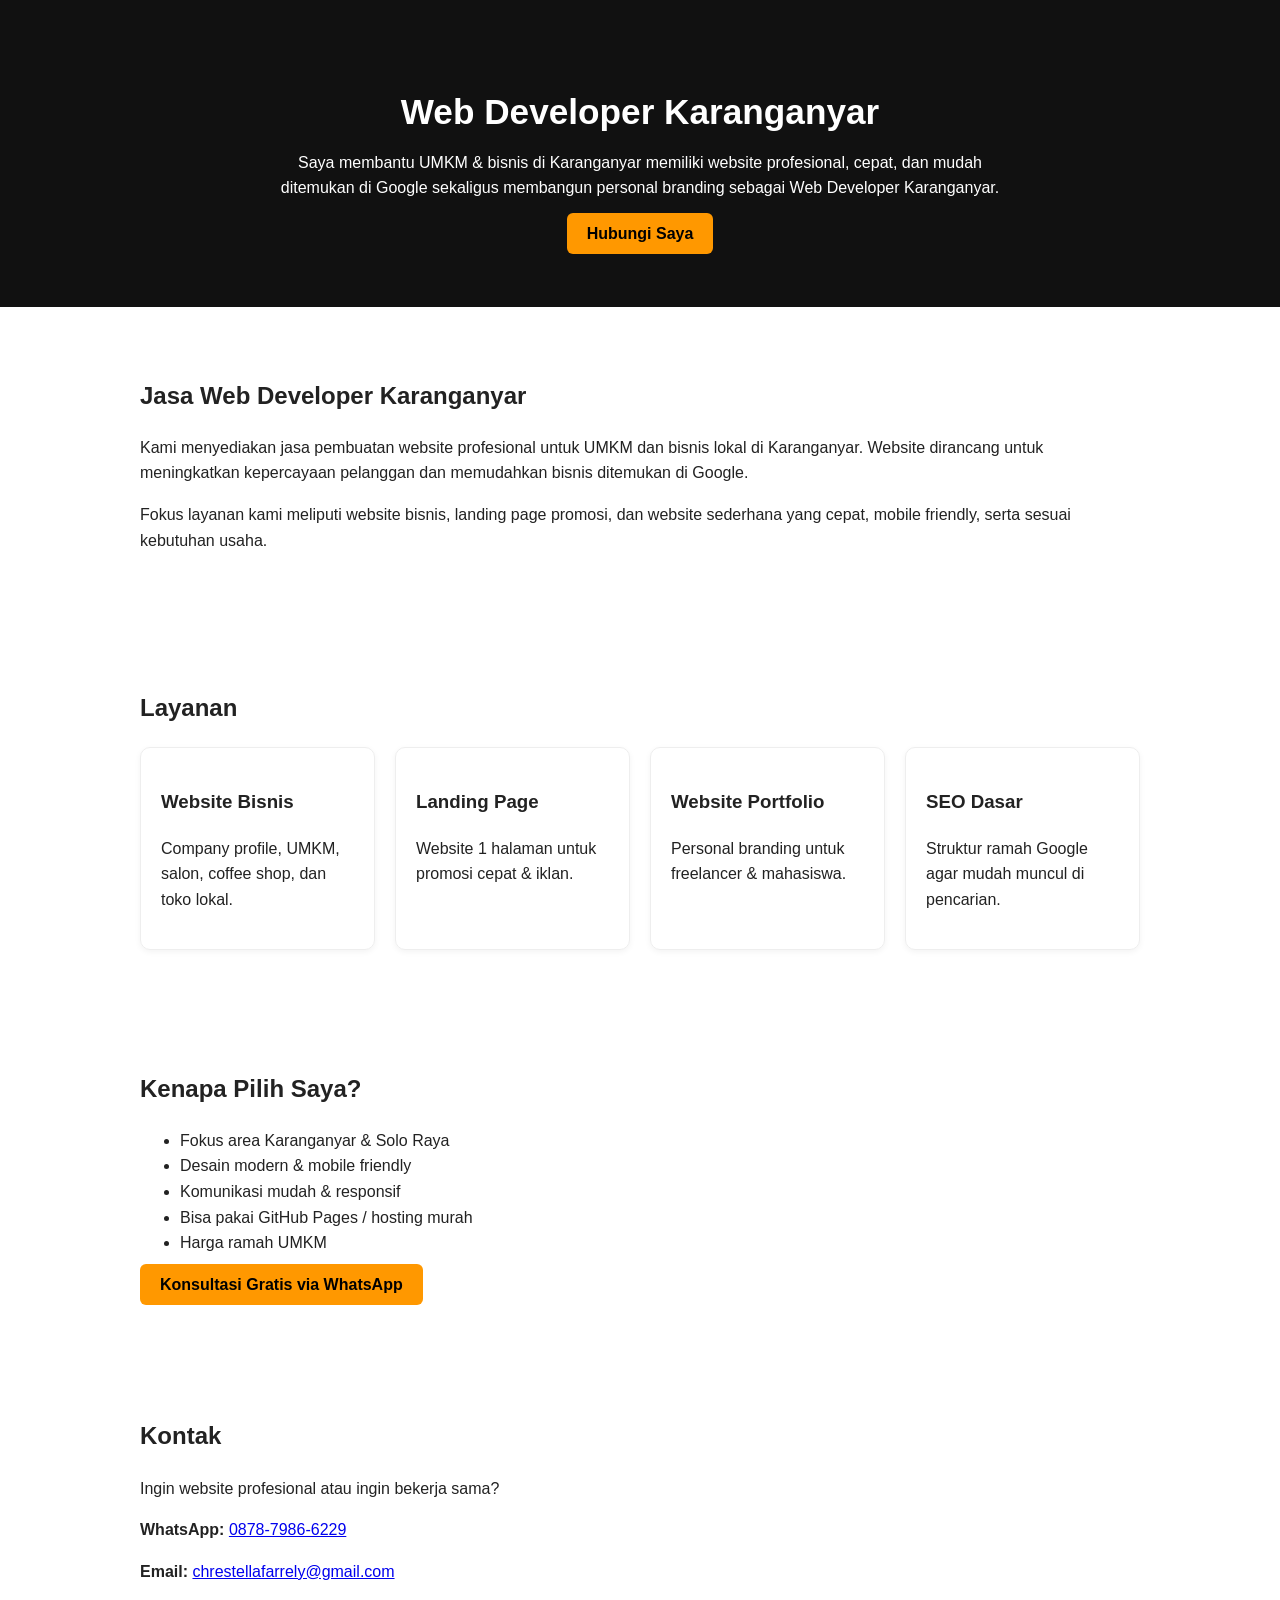
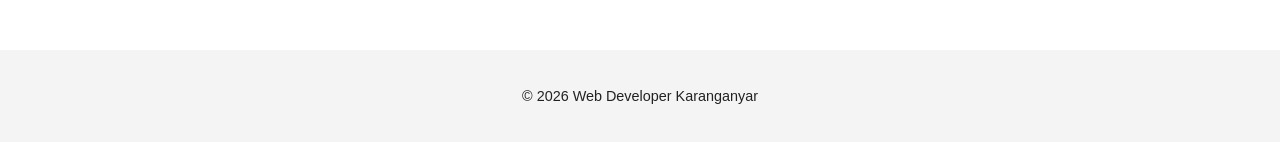
==== index.html @ 92c09caf "Update and rename webfarrel.html to index.html" ====
<!DOCTYPE html>
<html lang="id">
<head>
  <meta charset="UTF-8" />
  <meta name="viewport" content="width=device-width, initial-scale=1.0" />
  <title>Web Developer Karanganyar</title>
  <meta name="description" content="Jasa Web Developer Karanganyar – pembuatan website bisnis, UMKM, salon, coffee shop, dan personal dengan desain modern & SEO friendly." />
  <style>
    body { font-family: Arial, sans-serif; margin:0; line-height:1.6; color:#222; }
    header { background:#111; color:#fff; padding:60px 20px; text-align:center; }
    header h1 { margin-bottom:10px; font-size:2.2rem; }
    header p { max-width:720px; margin:0 auto 20px; }
    .btn { background:#ff9800; color:#000; padding:12px 20px; text-decoration:none; border-radius:6px; font-weight:bold; }
    section { padding:50px 20px; max-width:1000px; margin:auto; }
    .grid { display:grid; grid-template-columns: repeat(auto-fit,minmax(220px,1fr)); gap:20px; }
    .card { border:1px solid #eee; padding:20px; border-radius:10px; box-shadow:0 2px 6px rgba(0,0,0,.05); }
    footer { background:#f4f4f4; text-align:center; padding:20px; font-size:.9rem; }
  </style>
</head>
<body>
  <header>
    <h1>Web Developer Karanganyar</h1>
    <p>Saya membantu UMKM & bisnis di Karanganyar memiliki website profesional, cepat, dan mudah ditemukan di Google sekaligus membangun personal branding sebagai Web Developer Karanganyar.</p>
    <a href="#kontak" class="btn">Hubungi Saya</a>
  </header>

  <section>
    <h2>Jasa Web Developer Karanganyar</h2>
    <p>Kami menyediakan jasa pembuatan website profesional untuk UMKM dan bisnis lokal di Karanganyar. Website dirancang untuk meningkatkan kepercayaan pelanggan dan memudahkan bisnis ditemukan di Google.</p>
    <p>Fokus layanan kami meliputi website bisnis, landing page promosi, dan website sederhana yang cepat, mobile friendly, serta sesuai kebutuhan usaha.</p>
  </section>

  <section>
    <h2>Layanan</h2>
    <div class="grid">
      <div class="card"><h3>Website Bisnis</h3><p>Company profile, UMKM, salon, coffee shop, dan toko lokal.</p></div>
      <div class="card"><h3>Landing Page</h3><p>Website 1 halaman untuk promosi cepat & iklan.</p></div>
      <div class="card"><h3>Website Portfolio</h3><p>Personal branding untuk freelancer & mahasiswa.</p></div>
      <div class="card"><h3>SEO Dasar</h3><p>Struktur ramah Google agar mudah muncul di pencarian.</p></div>
    </div>
  </section>

  <section>
    <h2>Kenapa Pilih Saya?</h2>
    <ul>
      <li>Fokus area Karanganyar & Solo Raya</li>
      <li>Desain modern & mobile friendly</li>
      <li>Komunikasi mudah & responsif</li>
      <li>Bisa pakai GitHub Pages / hosting murah</li>
      <li>Harga ramah UMKM</li>
    </ul>
    <a href="https://wa.me/6287879866229" class="btn">Konsultasi Gratis via WhatsApp</a>
  </section>

  <section id="kontak">
    <h2>Kontak</h2>
    <p>Ingin website profesional atau ingin bekerja sama?</p>
    <p><strong>WhatsApp:</strong> <a href="https://wa.me/6287879866229">0878-7986-6229</a></p>
    <p><strong>Email:</strong> <a href="mailto:chrestellafarrely@gmail.com">chrestellafarrely@gmail.com</a></p>
  </section>

  <footer>
    <p>© 2026 Web Developer Karanganyar</p>
  </footer>
</body>
</html>
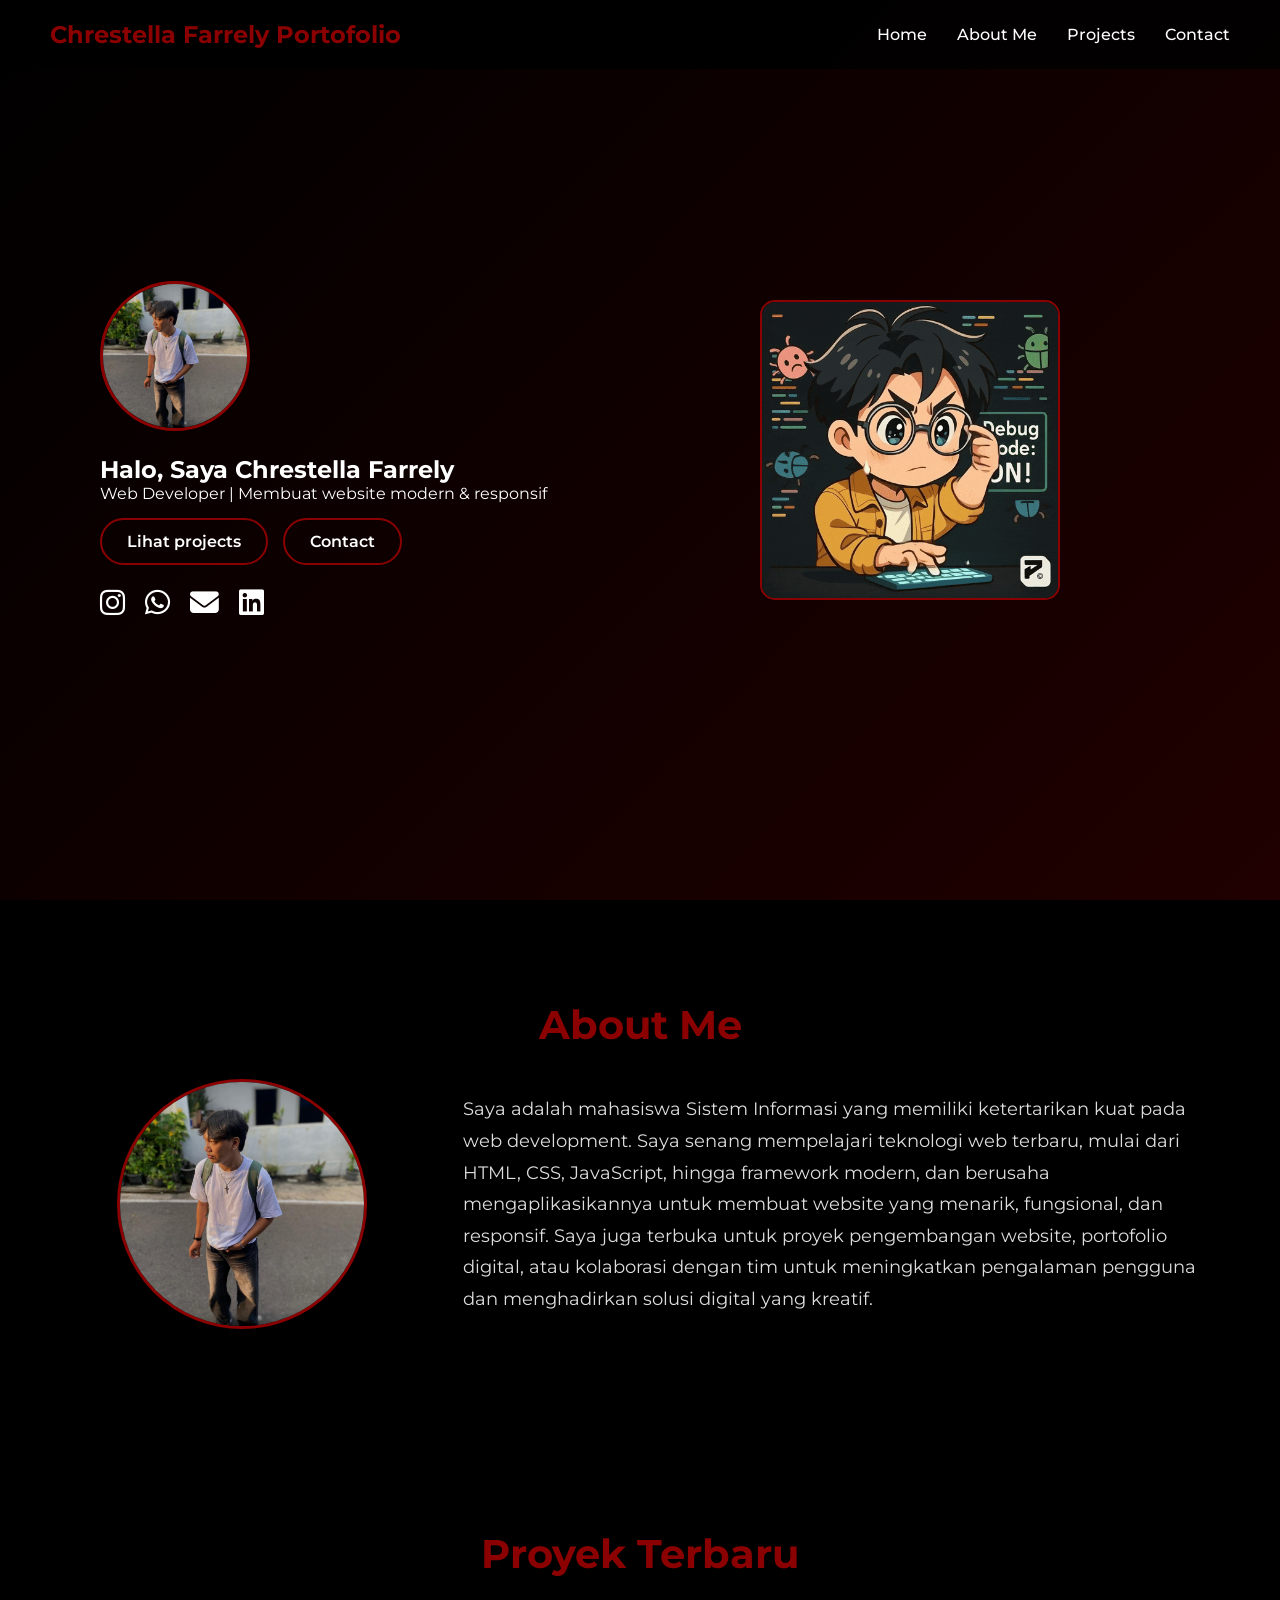
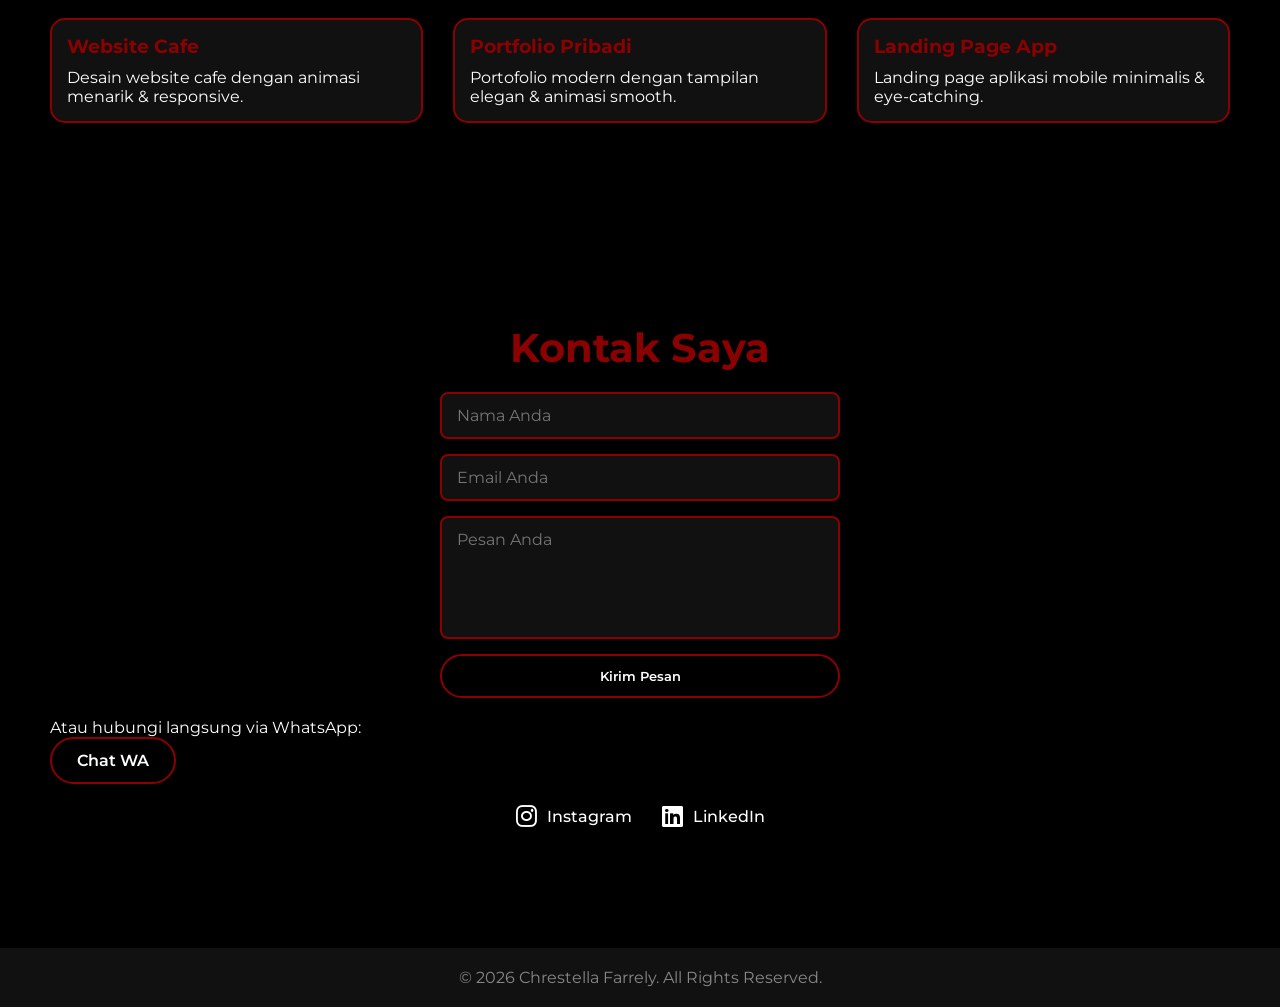
==== commit 0885b4d9: "Update index.html" ====
--- a/index.html
+++ b/index.html
@@ -1,66 +1,126 @@
 <!DOCTYPE html>
 <html lang="id">
 <head>
-  <meta charset="UTF-8" />
-  <meta name="viewport" content="width=device-width, initial-scale=1.0" />
-  <title>Web Developer Karanganyar</title>
-  <meta name="description" content="Jasa Web Developer Karanganyar – pembuatan website bisnis, UMKM, salon, coffee shop, dan personal dengan desain modern & SEO friendly." />
-  <style>
-    body { font-family: Arial, sans-serif; margin:0; line-height:1.6; color:#222; }
-    header { background:#111; color:#fff; padding:60px 20px; text-align:center; }
-    header h1 { margin-bottom:10px; font-size:2.2rem; }
-    header p { max-width:720px; margin:0 auto 20px; }
-    .btn { background:#ff9800; color:#000; padding:12px 20px; text-decoration:none; border-radius:6px; font-weight:bold; }
-    section { padding:50px 20px; max-width:1000px; margin:auto; }
-    .grid { display:grid; grid-template-columns: repeat(auto-fit,minmax(220px,1fr)); gap:20px; }
-    .card { border:1px solid #eee; padding:20px; border-radius:10px; box-shadow:0 2px 6px rgba(0,0,0,.05); }
-    footer { background:#f4f4f4; text-align:center; padding:20px; font-size:.9rem; }
-  </style>
+  <meta charset="UTF-8">
+  <meta name="viewport" content="width=device-width, initial-scale=1.0">
+  <title>Portofolio Chrestella Farrely</title>
+  <link rel="stylesheet" href="style.css">
+  <link href="https://fonts.googleapis.com/css2?family=Montserrat:wght@400;700&display=swap" rel="stylesheet">
+  <link rel="stylesheet" href="https://cdnjs.cloudflare.com/ajax/libs/font-awesome/6.5.2/css/all.min.css"/>
 </head>
 <body>
-  <header>
-    <h1>Web Developer Karanganyar</h1>
-    <p>Saya membantu UMKM & bisnis di Karanganyar memiliki website profesional, cepat, dan mudah ditemukan di Google sekaligus membangun personal branding sebagai Web Developer Karanganyar.</p>
-    <a href="#kontak" class="btn">Hubungi Saya</a>
-  </header>
 
-  <section>
-    <h2>Jasa Web Developer Karanganyar</h2>
-    <p>Kami menyediakan jasa pembuatan website profesional untuk UMKM dan bisnis lokal di Karanganyar. Website dirancang untuk meningkatkan kepercayaan pelanggan dan memudahkan bisnis ditemukan di Google.</p>
-    <p>Fokus layanan kami meliputi website bisnis, landing page promosi, dan website sederhana yang cepat, mobile friendly, serta sesuai kebutuhan usaha.</p>
-  </section>
+  <!-- Navbar -->
+  <nav class="navbar">
+    <div class="logo">Chrestella Farrely Portofolio</div>
+    <ul class="nav-links">
+      <li><a href="#home">Home</a></li>
+      <li><a href="#about">About Me</a></li>
+      <li><a href="#projects">Projects</a></li>
+      <li><a href="#contact">Contact</a></li>
+    </ul>
+    <div class="hamburger">
+      <span></span><span></span><span></span>
+    </div>
+  </nav>
 
-  <section>
-    <h2>Layanan</h2>
-    <div class="grid">
-      <div class="card"><h3>Website Bisnis</h3><p>Company profile, UMKM, salon, coffee shop, dan toko lokal.</p></div>
-      <div class="card"><h3>Landing Page</h3><p>Website 1 halaman untuk promosi cepat & iklan.</p></div>
-      <div class="card"><h3>Website Portfolio</h3><p>Personal branding untuk freelancer & mahasiswa.</p></div>
-      <div class="card"><h3>SEO Dasar</h3><p>Struktur ramah Google agar mudah muncul di pencarian.</p></div>
+  <!-- Home Section -->
+  <section id="home" class="home-section">
+    <div class="home-content">
+      <div class="home-left">
+        <img src="assets/profile.jpg" alt="Foto Profil" class="profile-pic">
+        <h1>Halo, Saya <span class="highlight">Chrestella Farrely</span></h1>
+        <p>Web Developer | Membuat website modern & responsif</p>
+        
+        <div class="home-buttons">
+          <a href="#projects" class="btn">Lihat projects</a>
+          <a href="#contact" class="btn">Contact</a>
+        </div>
+
+        <!-- Sosial Media di Home -->
+        <div class="home-social">
+          <a href="https://www.instagram.com/parrelllll_?igsh=MWNrcGE1bzB0d3dtNQ%3D%3D&utm_source=qr" target="_blank">
+            <i class="fab fa-instagram"></i>
+          </a>
+          <a href="https://wa.me/6287879866229" target="_blank">
+            <i class="fab fa-whatsapp"></i>
+          </a>
+          <a href="mailto:chrestellafarrely14@gmail.com" target="_blank">
+            <i class="fas fa-envelope"></i>
+          </a>
+          <a href="https://www.linkedin.com/in/chrestella-farrely-054702311?utm_source=share&utm_campaign=share_via&utm_content=profile&utm_medium=ios_app" target="_blank">
+            <i class="fab fa-linkedin"></i>
+          </a>
+        </div>
+      </div>
+      <div class="home-right">
+        <img src="assets/decor.gif" alt="GIF Pajangan" class="home-gif">
+      </div>
     </div>
   </section>
 
-  <section>
-    <h2>Kenapa Pilih Saya?</h2>
-    <ul>
-      <li>Fokus area Karanganyar & Solo Raya</li>
-      <li>Desain modern & mobile friendly</li>
-      <li>Komunikasi mudah & responsif</li>
-      <li>Bisa pakai GitHub Pages / hosting murah</li>
-      <li>Harga ramah UMKM</li>
-    </ul>
-    <a href="https://wa.me/6287879866229" class="btn">Konsultasi Gratis via WhatsApp</a>
+  <!-- About Me Section -->
+  <section id="about" class="about-section scroll">
+    <h2>About Me</h2>
+    <div class="about-content">
+      <div class="about-img">
+        <img src="assets/profile.jpg" alt="Foto Profil">
+      </div>
+      <div class="about-text">
+        <p>Saya adalah mahasiswa Sistem Informasi yang memiliki ketertarikan kuat pada web development. Saya senang mempelajari teknologi web terbaru, mulai dari HTML, CSS, JavaScript, hingga framework modern, dan berusaha mengaplikasikannya untuk membuat website yang menarik, fungsional, dan responsif. Saya juga terbuka untuk proyek pengembangan website, portofolio digital, atau kolaborasi dengan tim untuk meningkatkan pengalaman pengguna dan menghadirkan solusi digital yang kreatif.</p>
+      </div>
+    </div>
   </section>
 
-  <section id="kontak">
-    <h2>Kontak</h2>
-    <p>Ingin website profesional atau ingin bekerja sama?</p>
-    <p><strong>WhatsApp:</strong> <a href="https://wa.me/6287879866229">0878-7986-6229</a></p>
-    <p><strong>Email:</strong> <a href="mailto:chrestellafarrely@gmail.com">chrestellafarrely@gmail.com</a></p>
+  <!-- Projects Section -->
+  <section id="projects" class="projects-section scroll">
+    <h2>Proyek Terbaru</h2>
+    <div class="projects-grid">
+      <div class="project-card">
+        <h3>Website Cafe</h3>
+        <p>Desain website cafe dengan animasi menarik & responsive.</p>
+      </div>
+      <div class="project-card">
+        <h3>Portfolio Pribadi</h3>
+        <p>Portofolio modern dengan tampilan elegan & animasi smooth.</p>
+      </div>
+      <div class="project-card">
+        <h3>Landing Page App</h3>
+        <p>Landing page aplikasi mobile minimalis & eye-catching.</p>
+      </div>
+    </div>
   </section>
 
+  <!-- Contact Section -->
+  <section id="contact" class="contact-section scroll">
+    <h2>Kontak Saya</h2>
+    
+    <!-- Form Kontak -->
+    <form class="contact-form" action="mailto:chrestellafarrely14@gmail.com" method="POST" enctype="text/plain">
+      <input type="text" name="nama" placeholder="Nama Anda" required>
+      <input type="email" name="email" placeholder="Email Anda" required>
+      <textarea name="pesan" rows="5" placeholder="Pesan Anda" required></textarea>
+      <button type="submit" class="btn">Kirim Pesan</button>
+    </form>
+
+    <p>Atau hubungi langsung via WhatsApp:</p>
+    <a href="https://wa.me/6287879866229" target="_blank" class="btn">Chat WA</a>
+
+    <div class="social-links">
+      <a href="https://www.instagram.com/parrelllll_?igsh=MWNrcGE1bzB0d3dtNQ%3D%3D&utm_source=qr" target="_blank">
+        <i class="fab fa-instagram"></i> Instagram
+      </a>
+      <a href="https://www.linkedin.com/in/chrestella-farrely-054702311?utm_source=share&utm_campaign=share_via&utm_content=profile&utm_medium=ios_app" target="_blank">
+        <i class="fab fa-linkedin"></i> LinkedIn
+      </a>
+    </div>
+  </section>
+
+  <!-- Footer -->
   <footer>
-    <p>© 2026 Web Developer Karanganyar</p>
+    <p>© 2026 Chrestella Farrely. All Rights Reserved.</p>
   </footer>
+
+  <script src="script.js"></script>
 </body>
 </html>
--- a/style.css
+++ b/style.css
@@ -0,0 +1,99 @@
+/* RESET & GLOBAL */
+* { margin:0; padding:0; box-sizing:border-box; font-family:'Montserrat', sans-serif; }
+:root { --primary-color:#8B0000; --bg-color:#000; --text-color:#fff; }
+body { background-color:var(--bg-color); color:var(--text-color); scroll-behavior:smooth; }
+
+/* NAVBAR */
+.navbar { display:flex; justify-content:space-between; align-items:center; padding:20px 50px; position:fixed; width:100%; top:0; background-color:rgba(0,0,0,0.85); z-index:1000; }
+.navbar .logo { font-size:1.5rem; font-weight:700; color:var(--primary-color); }
+.navbar ul { list-style:none; display:flex; gap:30px; }
+.navbar ul li a { color:var(--text-color); text-decoration:none; font-weight:500; transition:0.3s; }
+.navbar ul li a:hover { color:var(--primary-color); }
+
+/* HAMBURGER */
+.hamburger { display:none; flex-direction:column; cursor:pointer; gap:5px; }
+.hamburger span { width:25px; height:3px; background-color:var(--text-color); border-radius:3px; }
+
+/* BUTTON */
+.btn { display:inline-block; padding:12px 25px; border:2px solid var(--primary-color); color:var(--text-color); text-decoration:none; font-weight:600; border-radius:50px; transition:0.3s; }
+.btn:hover { background-color:var(--primary-color); box-shadow:0 0 15px var(--primary-color); transform: scale(1.05); }
+
+/* SECTIONS */
+section { padding:100px 50px; }
+
+/* HOME */
+.home-section { display:flex; align-items:center; justify-content:center; height:100vh; background: linear-gradient(-45deg,#1a0000,#000,#2b0000,#000); background-size:400% 400%; animation: gradientBG 15s ease infinite; }
+/* SOSIAL MEDIA DI HOME */
+.home-social {
+  display:flex;
+  gap:20px;
+  margin-top:20px;
+}
+.home-social a {
+  color:var(--text-color);
+  font-size:1.8rem;
+  transition: 0.3s;
+}
+.home-social a:hover {
+  color:var(--primary-color);
+  transform: scale(1.2);
+}
+.home-content { display:flex; align-items:center; justify-content:space-between; flex-wrap:wrap; width:100%; max-width:1200px; padding:0 50px; }
+.home-left { flex:1; min-width:280px; text-align:left; }
+.home-right { flex:1; min-width:280px; display:flex; justify-content:center; }
+.home-buttons { display:flex; gap:15px; margin-top:15px; }
+.profile-pic { width:150px; height:150px; border-radius:50%; object-fit:cover; border:3px solid var(--primary-color); margin-bottom:20px; transition: transform 0.4s ease, box-shadow 0.4s ease; cursor:pointer; }
+.profile-pic:hover { transform: scale(1.15) rotate(-2deg); box-shadow:0 0 25px var(--primary-color); }
+.home-gif { width:300px; height:300px; border-radius:15px; border:2px solid var(--primary-color); transition:0.4s ease; cursor:pointer; }
+.home-gif:hover { transform: scale(1.05) rotate(1deg); box-shadow:0 0 20px var(--primary-color); }
+
+/* ABOUT */
+.about-section h2 { font-size:2.5rem; color:var(--primary-color); margin-bottom:30px; text-align:center; transition: all 0.3s ease; cursor:pointer; }
+.about-section h2:hover { transform: scale(1.05); text-shadow:0 0 10px var(--primary-color),0 0 20px var(--primary-color); }
+.about-content { display:flex; flex-wrap:wrap; gap:30px; align-items:center; justify-content:center; }
+.about-img { flex:1; min-width:250px; display:flex; justify-content:center; }
+.about-img img { width:250px; height:250px; border-radius:50%; border:3px solid var(--primary-color); object-fit:cover; transition: transform 0.4s ease, box-shadow 0.4s ease; cursor:pointer; }
+.about-img img:hover { transform: scale(1.15) rotate(-2deg); box-shadow:0 0 25px var(--primary-color); }
+.about-text { flex:2; min-width:300px; color:#ddd; font-size:1.1rem; line-height:1.8; transition: transform 0.3s ease, color 0.3s ease; }
+.about-text p:hover { transform: translateY(-5px); color:#fff; }
+
+/* PROJECTS */
+.projects-section h2 { font-size:2.5rem; color:var(--primary-color); margin-bottom:40px; text-align:center; transition: all 0.3s ease; cursor:pointer; }
+.projects-section h2:hover { transform: scale(1.05); text-shadow:0 0 10px var(--primary-color),0 0 20px var(--primary-color); }
+.projects-grid { display:grid; grid-template-columns:repeat(auto-fit,minmax(300px,1fr)); gap:30px; }
+.project-card { background-color:#111; border:2px solid var(--primary-color); border-radius:15px; overflow:hidden; padding:15px; transition:0.3s; }
+.project-card:hover { transform:translateY(-10px); box-shadow:0 10px 20px rgba(139,0,0,0.5); }
+.project-card h3 { color:var(--primary-color); margin-bottom:10px; transition: all 0.3s ease; cursor:pointer; }
+.project-card h3:hover { transform: scale(1.05); text-shadow:0 0 10px var(--primary-color),0 0 20px var(--primary-color); }
+.project-card p:hover { transform: translateY(-5px); color:#fff; transition: transform 0.3s ease, color 0.3s ease; }
+
+/* CONTACT */
+.contact-section h2 { font-size:2.5rem; color:var(--primary-color); margin-bottom:20px; text-align:center; transition: all 0.3s ease; cursor:pointer; }
+.contact-section h2:hover { transform: scale(1.05); text-shadow:0 0 10px var(--primary-color),0 0 20px var(--primary-color); }
+.contact-form { display:flex; flex-direction:column; align-items:center; gap:15px; margin-bottom:20px; }
+.contact-form input, .contact-form textarea { width:100%; max-width:400px; padding:12px 15px; border-radius:8px; border:2px solid var(--primary-color); background-color:#111; color:#fff; font-size:1rem; resize:none; outline:none; transition:0.3s; }
+.contact-form input:focus, .contact-form textarea:focus { border-color:var(--primary-color); box-shadow:0 0 10px var(--primary-color); }
+.contact-form button { width:100%; max-width:400px; padding:12px 25px; border:2px solid var(--primary-color); color:#fff; background:none; font-weight:600; border-radius:50px; cursor:pointer; transition:0.3s; }
+.contact-form button:hover { background-color:var(--primary-color); box-shadow:0 0 15px var(--primary-color); transform: scale(1.05); }
+.social-links { display:flex; justify-content:center; gap:30px; margin:20px 0; flex-wrap:wrap; }
+.social-links a { display:flex; align-items:center; gap:10px; color:var(--text-color); text-decoration:none; font-weight:500; transition:0.3s; }
+.social-links a i { font-size:1.5rem; }
+.social-links a:hover { color:var(--primary-color); transform:scale(1.1); }
+
+/* FOOTER */
+footer { background-color:#111; text-align:center; padding:20px; color:#888; }
+
+/* SCROLL ANIMATION */
+.scroll { opacity:0; transform:translateY(50px); transition:all 1s ease; }
+.scroll.scrolled { opacity:1; transform:translateY(0); }
+
+/* GRADIENT ANIMATION */
+@keyframes gradientBG { 0%{background-position:0% 50%} 50%{background-position:100% 50%} 100%{background-position:0% 50%} }
+
+/* RESPONSIVE */
+@media screen and (max-width:768px){
+  .navbar ul { display:none; }
+  .hamburger { display:flex; }
+  .home-section h1 { font-size:2.2rem; }
+  .home-section p { font-size:1rem; }
+}
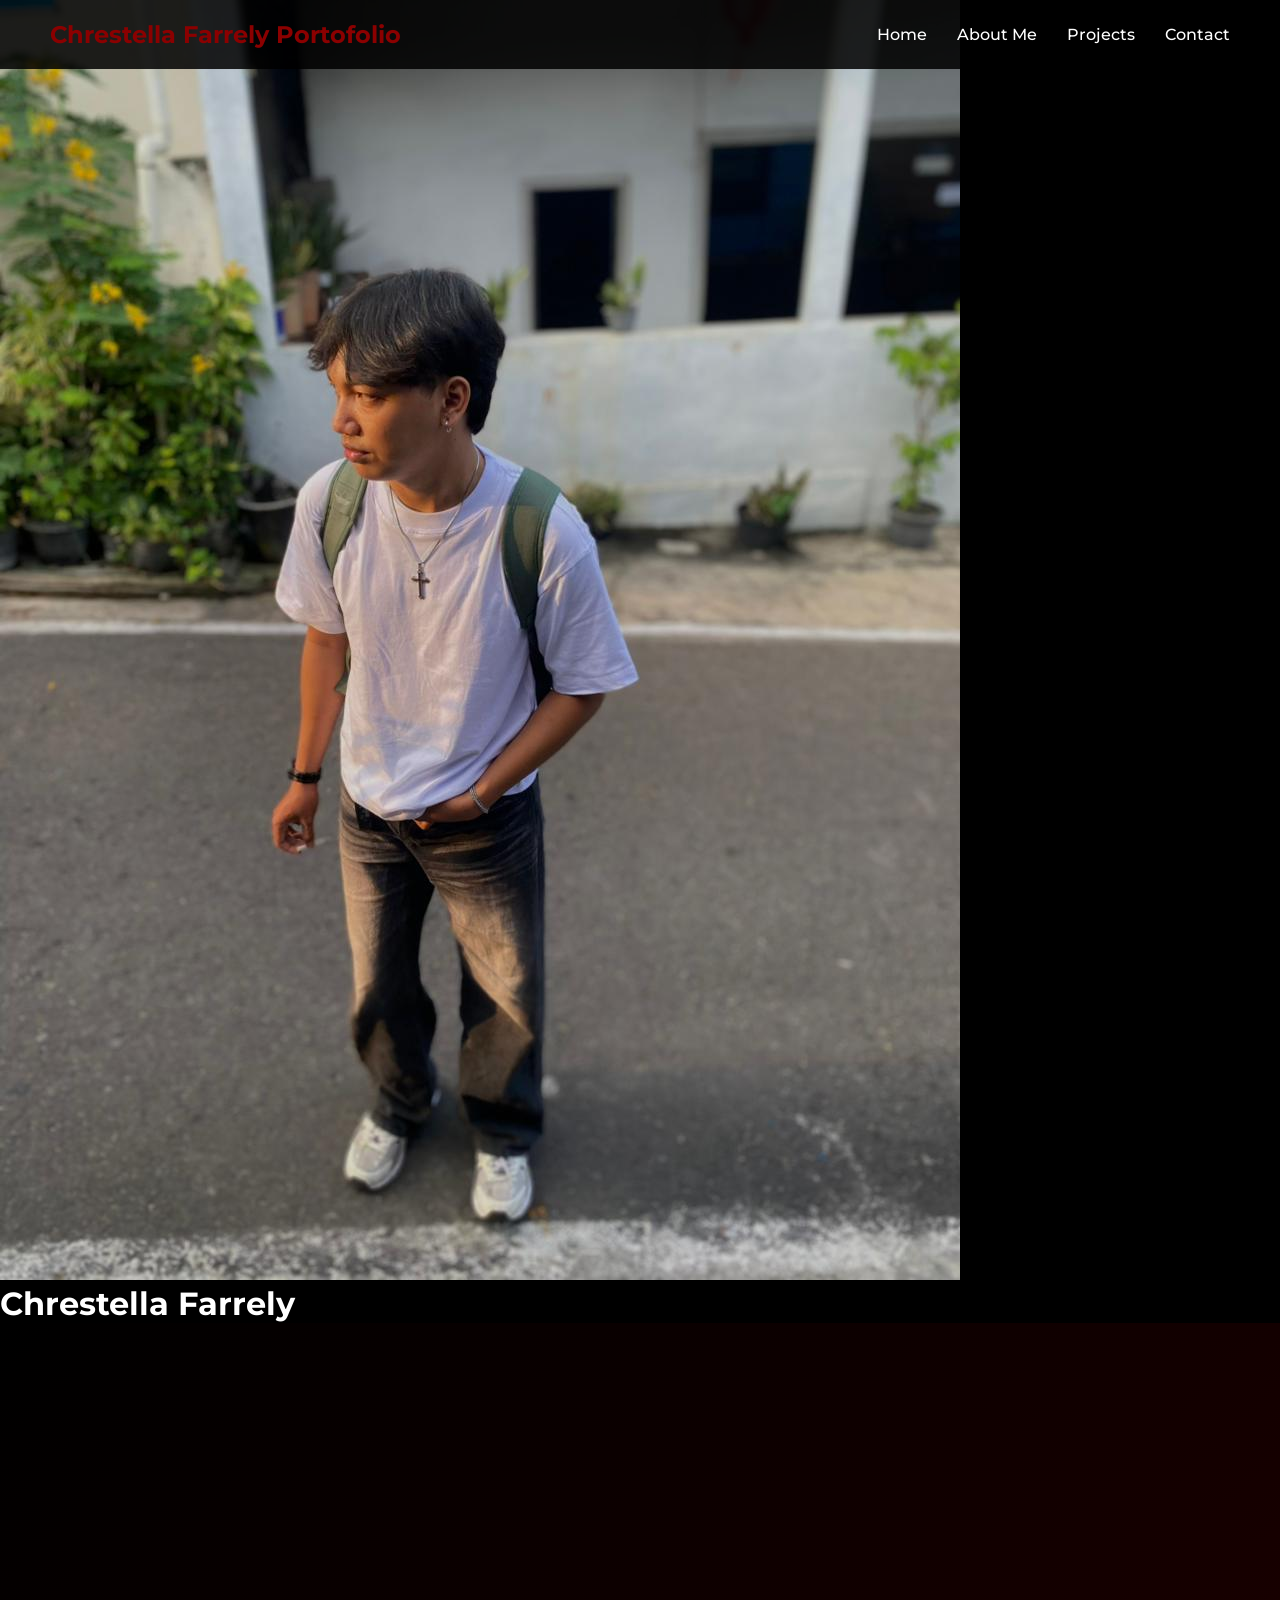
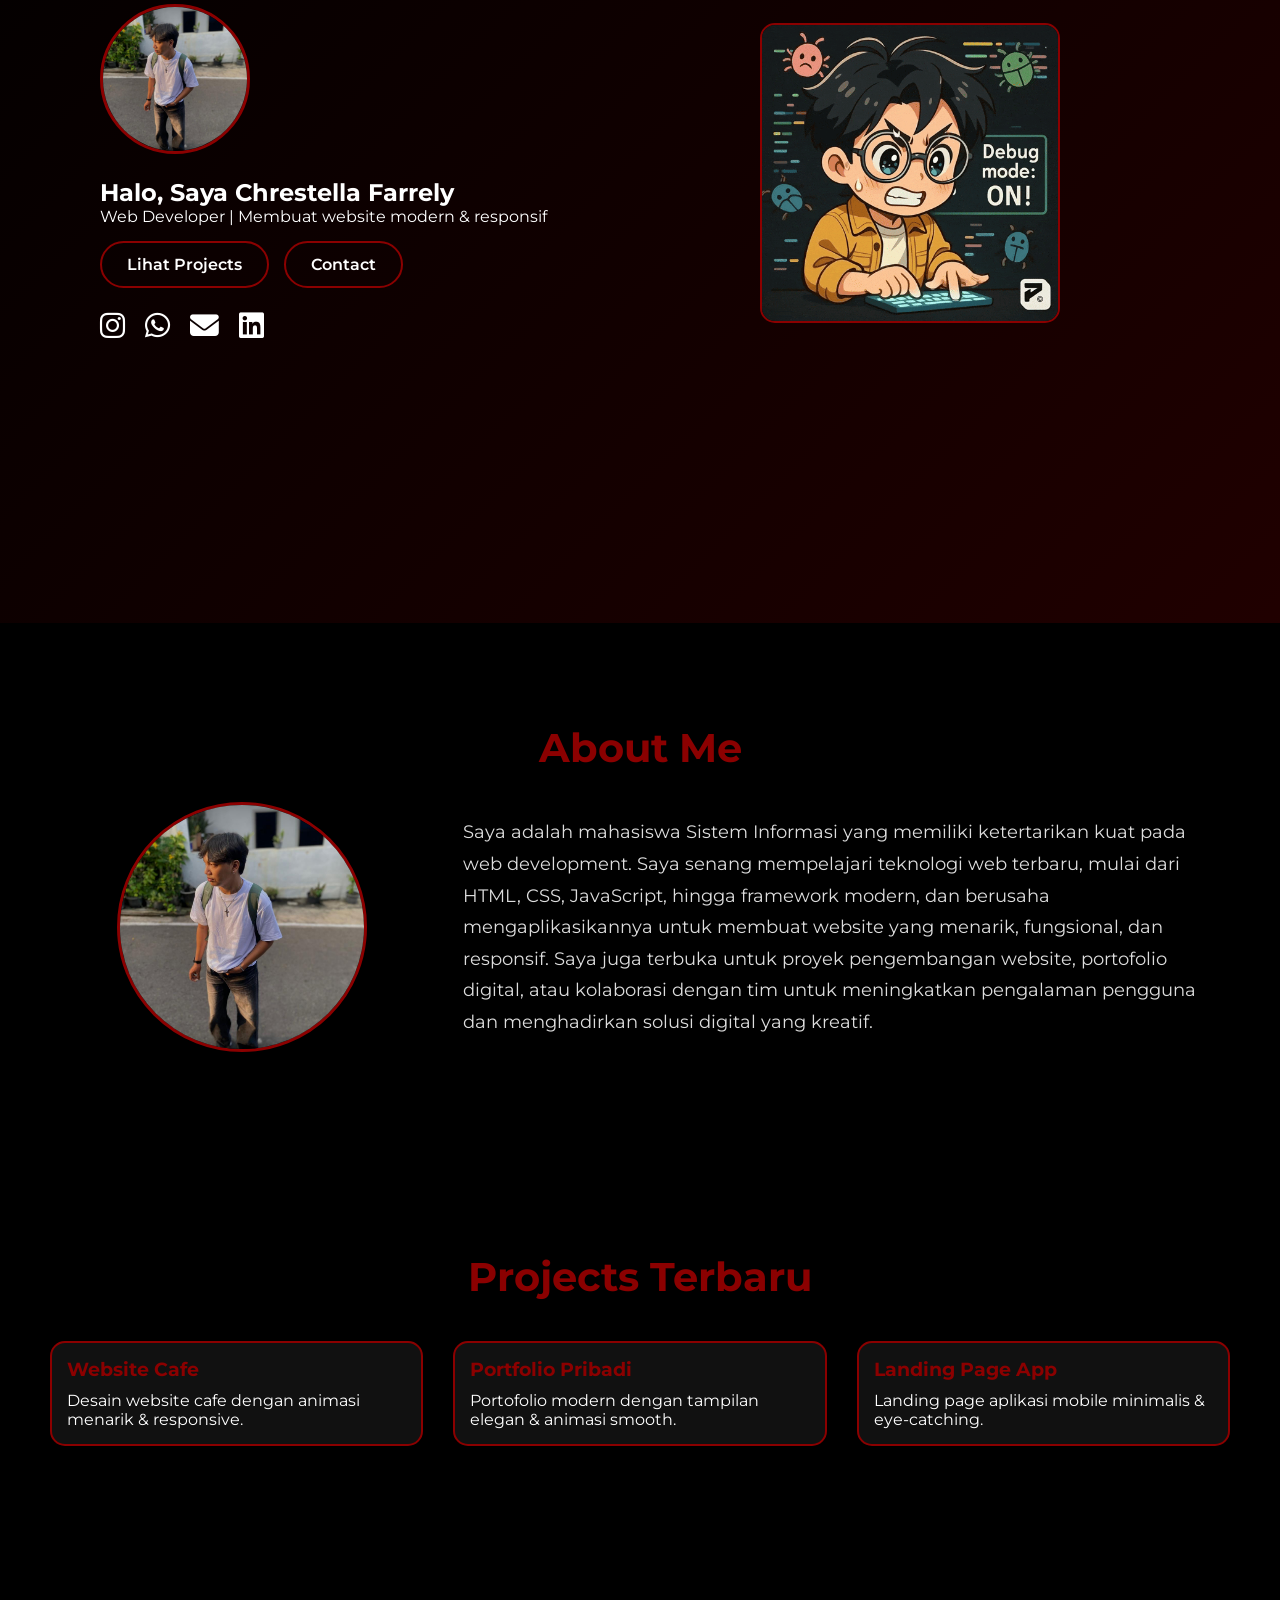
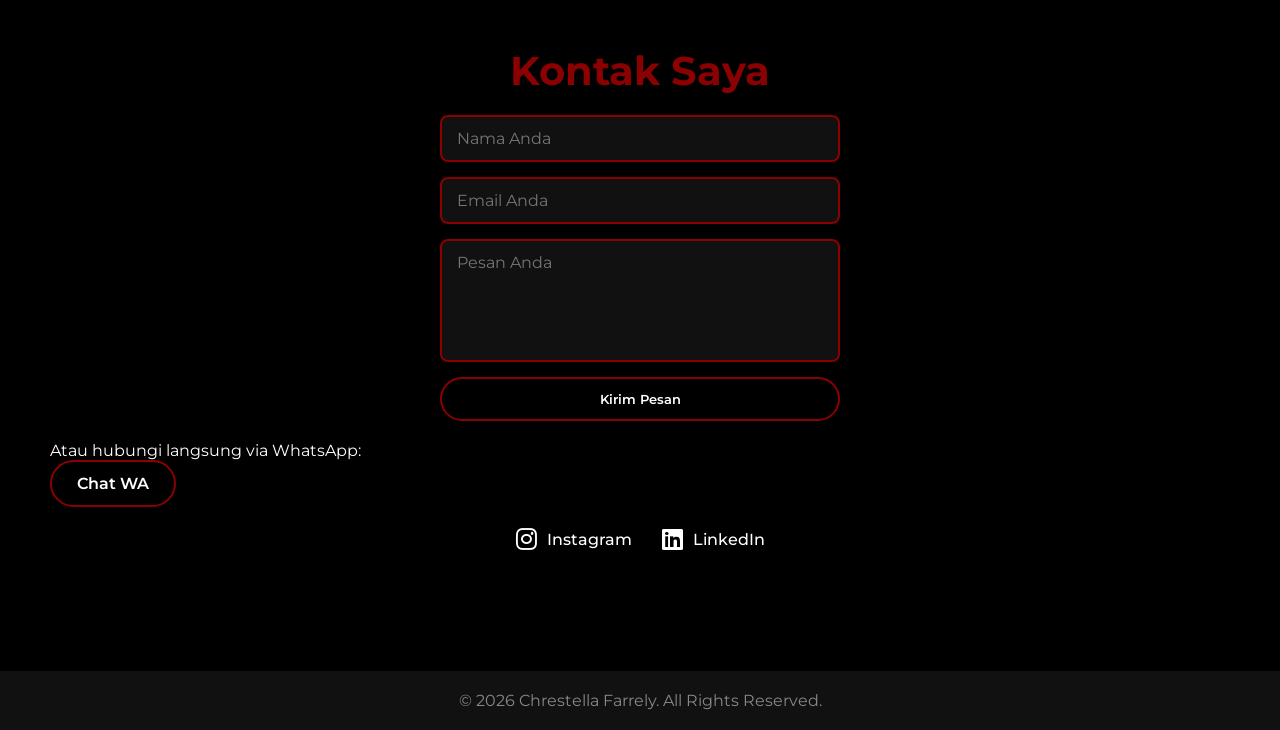
==== commit d1bc0b35: "Update index.html" ====
--- a/index.html
+++ b/index.html
@@ -10,7 +10,15 @@
 </head>
 <body>
 
-  <!-- Navbar -->
+  <!-- LOADER / INTRO ANIMATION -->
+  <div id="loader">
+    <div class="loader-content">
+      <img src="assets/profile.jpg" alt="Logo/Foto" class="loader-img">
+      <h1>Chrestella Farrely</h1>
+    </div>
+  </div>
+
+  <!-- NAVBAR -->
   <nav class="navbar">
     <div class="logo">Chrestella Farrely Portofolio</div>
     <ul class="nav-links">
@@ -19,50 +27,37 @@
       <li><a href="#projects">Projects</a></li>
       <li><a href="#contact">Contact</a></li>
     </ul>
-    <div class="hamburger">
-      <span></span><span></span><span></span>
-    </div>
+    <div class="hamburger"><span></span><span></span><span></span></div>
   </nav>
 
-  <!-- Home Section -->
-  <section id="home" class="home-section">
+  <!-- HOME SECTION -->
+  <section id="home" class="home-section scroll">
     <div class="home-content">
-      <div class="home-left">
+      <div class="home-left scroll">
         <img src="assets/profile.jpg" alt="Foto Profil" class="profile-pic">
         <h1>Halo, Saya <span class="highlight">Chrestella Farrely</span></h1>
         <p>Web Developer | Membuat website modern & responsif</p>
-        
         <div class="home-buttons">
-          <a href="#projects" class="btn">Lihat projects</a>
+          <a href="#projects" class="btn">Lihat Projects</a>
           <a href="#contact" class="btn">Contact</a>
         </div>
-
-        <!-- Sosial Media di Home -->
         <div class="home-social">
-          <a href="https://www.instagram.com/parrelllll_?igsh=MWNrcGE1bzB0d3dtNQ%3D%3D&utm_source=qr" target="_blank">
-            <i class="fab fa-instagram"></i>
-          </a>
-          <a href="https://wa.me/6287879866229" target="_blank">
-            <i class="fab fa-whatsapp"></i>
-          </a>
-          <a href="mailto:chrestellafarrely14@gmail.com" target="_blank">
-            <i class="fas fa-envelope"></i>
-          </a>
-          <a href="https://www.linkedin.com/in/chrestella-farrely-054702311?utm_source=share&utm_campaign=share_via&utm_content=profile&utm_medium=ios_app" target="_blank">
-            <i class="fab fa-linkedin"></i>
-          </a>
+          <a href="https://www.instagram.com/parrelllll_?igsh=MWNrcGE1bzB0d3dtNQ%3D%3D&utm_source=qr" target="_blank"><i class="fab fa-instagram"></i></a>
+          <a href="https://wa.me/6287879866229" target="_blank"><i class="fab fa-whatsapp"></i></a>
+          <a href="mailto:chrestellafarrely14@gmail.com" target="_blank"><i class="fas fa-envelope"></i></a>
+          <a href="https://www.linkedin.com/in/chrestella-farrely-054702311" target="_blank"><i class="fab fa-linkedin"></i></a>
         </div>
       </div>
-      <div class="home-right">
+      <div class="home-right scroll">
         <img src="assets/decor.gif" alt="GIF Pajangan" class="home-gif">
       </div>
     </div>
   </section>
 
-  <!-- About Me Section -->
+  <!-- ABOUT ME SECTION -->
   <section id="about" class="about-section scroll">
     <h2>About Me</h2>
-    <div class="about-content">
+    <div class="about-content scroll">
       <div class="about-img">
         <img src="assets/profile.jpg" alt="Foto Profil">
       </div>
@@ -72,10 +67,10 @@
     </div>
   </section>
 
-  <!-- Projects Section -->
+  <!-- PROJECTS SECTION -->
   <section id="projects" class="projects-section scroll">
-    <h2>Proyek Terbaru</h2>
-    <div class="projects-grid">
+    <h2>Projects Terbaru</h2>
+    <div class="projects-grid scroll">
       <div class="project-card">
         <h3>Website Cafe</h3>
         <p>Desain website cafe dengan animasi menarik & responsive.</p>
@@ -91,32 +86,24 @@
     </div>
   </section>
 
-  <!-- Contact Section -->
+  <!-- CONTACT SECTION -->
   <section id="contact" class="contact-section scroll">
     <h2>Kontak Saya</h2>
-    
-    <!-- Form Kontak -->
     <form class="contact-form" action="mailto:chrestellafarrely14@gmail.com" method="POST" enctype="text/plain">
       <input type="text" name="nama" placeholder="Nama Anda" required>
       <input type="email" name="email" placeholder="Email Anda" required>
       <textarea name="pesan" rows="5" placeholder="Pesan Anda" required></textarea>
       <button type="submit" class="btn">Kirim Pesan</button>
     </form>
-
     <p>Atau hubungi langsung via WhatsApp:</p>
     <a href="https://wa.me/6287879866229" target="_blank" class="btn">Chat WA</a>
-
     <div class="social-links">
-      <a href="https://www.instagram.com/parrelllll_?igsh=MWNrcGE1bzB0d3dtNQ%3D%3D&utm_source=qr" target="_blank">
-        <i class="fab fa-instagram"></i> Instagram
-      </a>
-      <a href="https://www.linkedin.com/in/chrestella-farrely-054702311?utm_source=share&utm_campaign=share_via&utm_content=profile&utm_medium=ios_app" target="_blank">
-        <i class="fab fa-linkedin"></i> LinkedIn
-      </a>
+      <a href="https://www.instagram.com/parrelllll_?igsh=MWNrcGE1bzB0d3dtNQ%3D%3D&utm_source=qr" target="_blank"><i class="fab fa-instagram"></i> Instagram</a>
+      <a href="https://www.linkedin.com/in/chrestella-farrely-054702311" target="_blank"><i class="fab fa-linkedin"></i> LinkedIn</a>
     </div>
   </section>
 
-  <!-- Footer -->
+  <!-- FOOTER -->
   <footer>
     <p>© 2026 Chrestella Farrely. All Rights Reserved.</p>
   </footer>
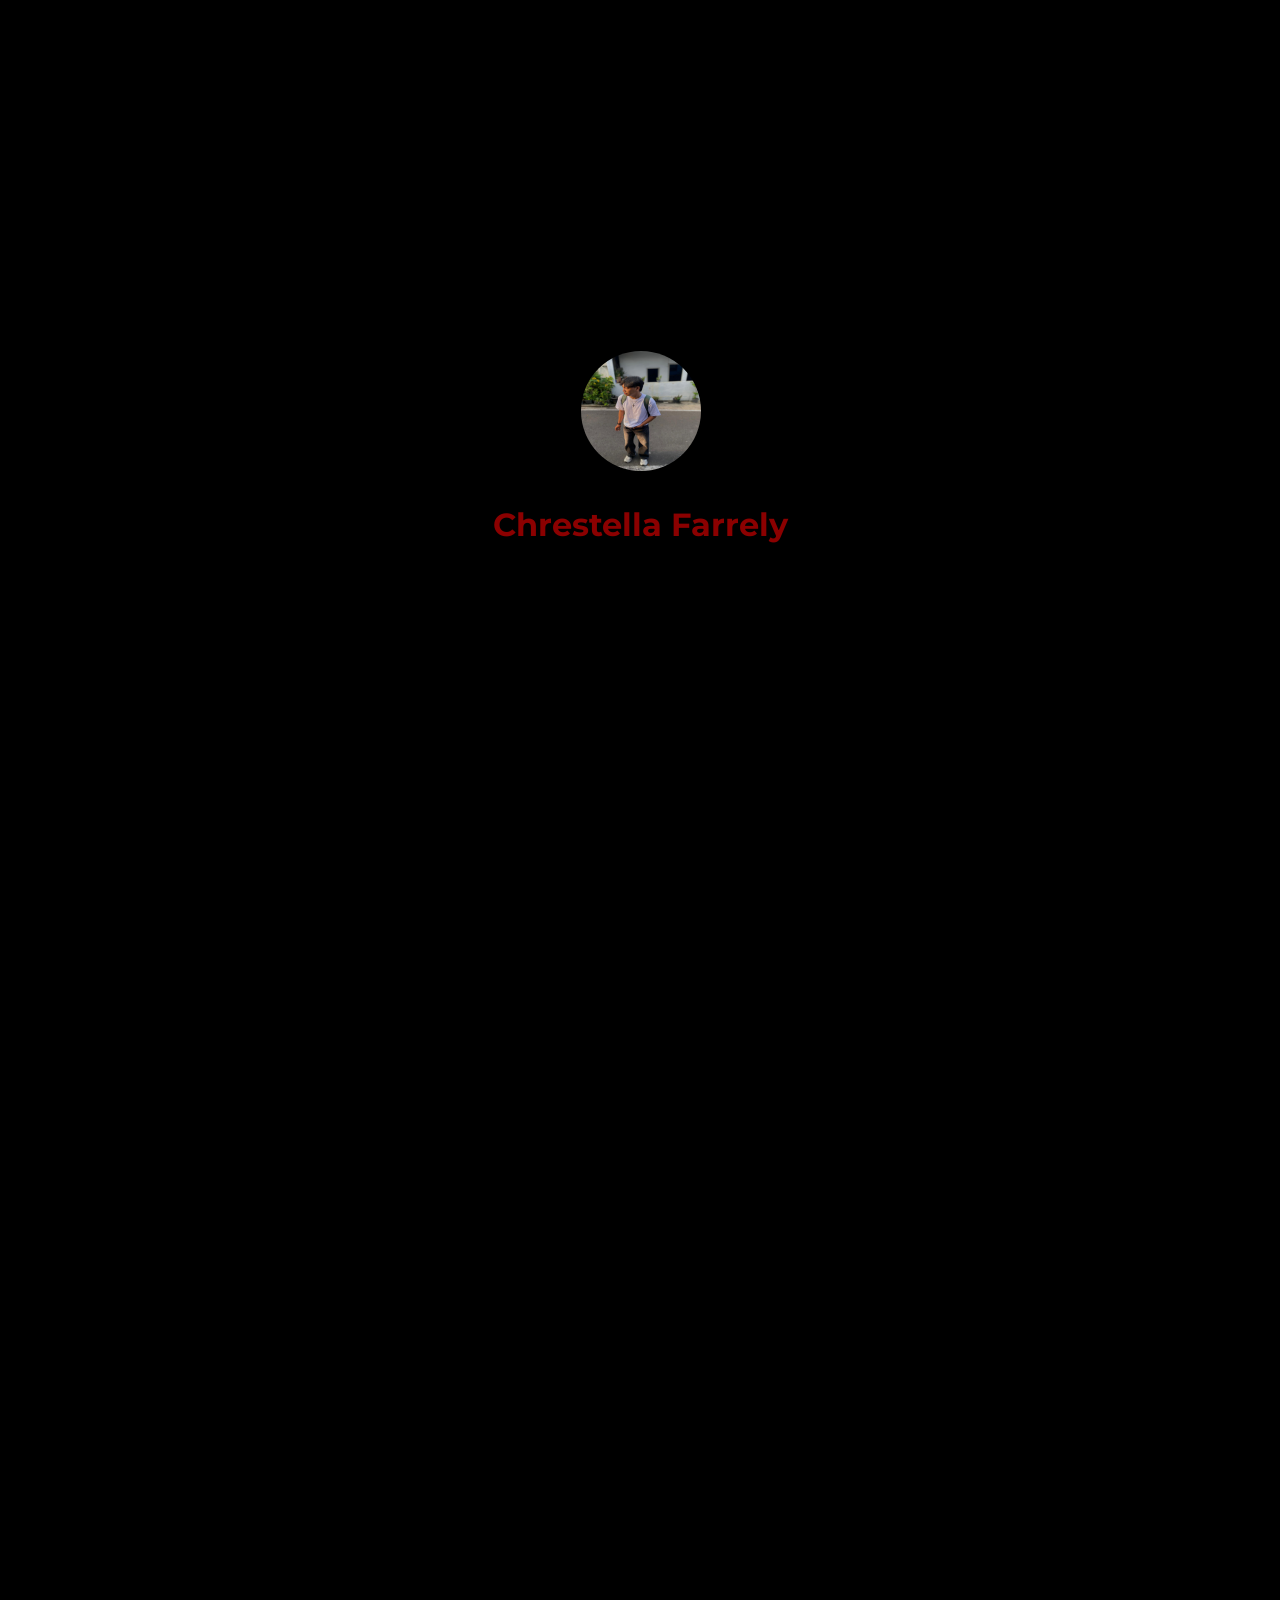
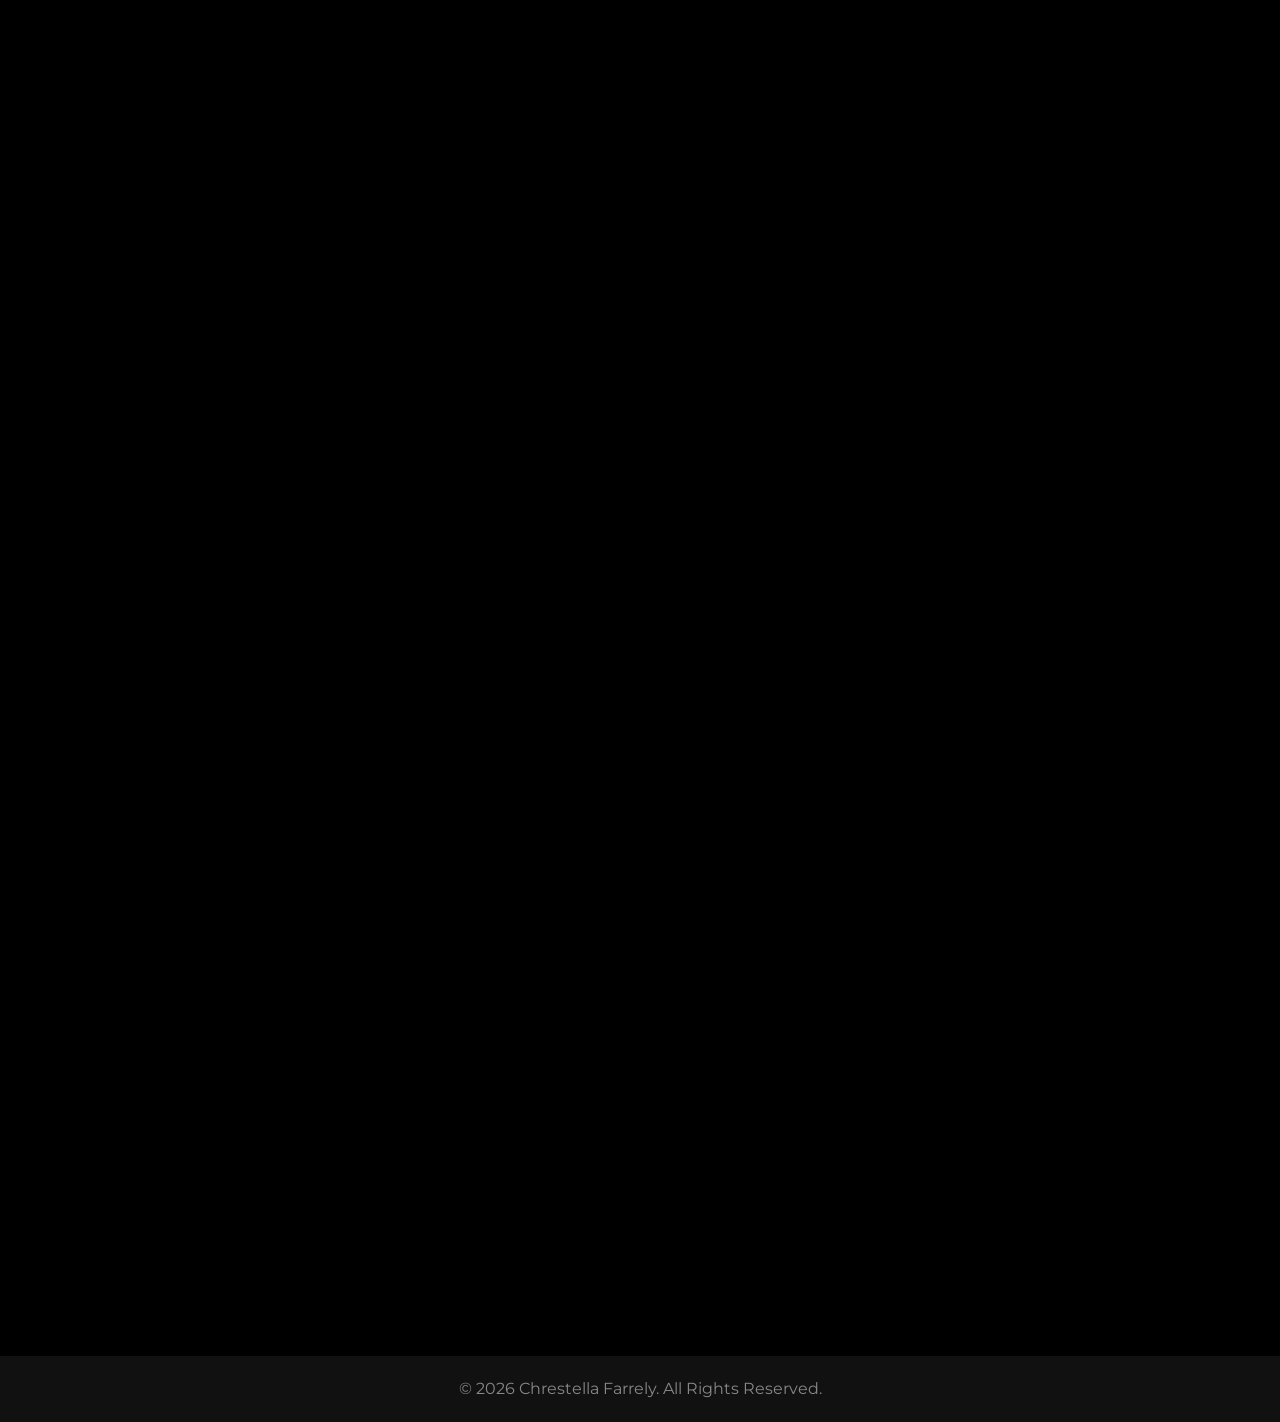
==== commit 7f258750: "Update index.html" ====
--- a/index.html
+++ b/index.html
@@ -8,6 +8,7 @@
   <link href="https://fonts.googleapis.com/css2?family=Montserrat:wght@400;700&display=swap" rel="stylesheet">
   <link rel="stylesheet" href="https://cdnjs.cloudflare.com/ajax/libs/font-awesome/6.5.2/css/all.min.css"/>
 </head>
+  <meta name="google-site-verification" content="gLF0druK-BWIBpPvA_j8V_St9kRvcsv9EsCXCW7i8jI" />
 <body>
 
   <!-- LOADER / INTRO ANIMATION -->
@@ -111,3 +112,4 @@
   <script src="script.js"></script>
 </body>
 </html>
+
--- a/style.css
+++ b/style.css
@@ -1,99 +1,107 @@
 /* RESET & GLOBAL */
-* { margin:0; padding:0; box-sizing:border-box; font-family:'Montserrat', sans-serif; }
-:root { --primary-color:#8B0000; --bg-color:#000; --text-color:#fff; }
-body { background-color:var(--bg-color); color:var(--text-color); scroll-behavior:smooth; }
+*{margin:0;padding:0;box-sizing:border-box;font-family:'Montserrat',sans-serif;}
+:root{--primary-color:#8B0000;--bg-color:#000;--text-color:#fff;}
+body{background-color:var(--bg-color);color:var(--text-color);scroll-behavior:smooth;line-height:1.6;}
+
+/* LOADER */
+#loader{position:fixed;top:0;left:0;width:100%;height:100%;background-color:var(--bg-color);display:flex;justify-content:center;align-items:center;flex-direction:column;z-index:9999;opacity:1;pointer-events:all;transition:opacity 0.8s ease;}
+.loader-content{text-align:center;color:var(--primary-color);animation:loaderPop 1.2s ease forwards;}
+.loader-img{width:120px;height:120px;border-radius:50%;margin-bottom:20px;animation:loaderPop 1.2s ease forwards;}
+@keyframes loaderPop{0%{opacity:0;transform:scale(0.5);}50%{opacity:1;transform:scale(1.2);}100%{opacity:1;transform:scale(1);}}
 
 /* NAVBAR */
-.navbar { display:flex; justify-content:space-between; align-items:center; padding:20px 50px; position:fixed; width:100%; top:0; background-color:rgba(0,0,0,0.85); z-index:1000; }
-.navbar .logo { font-size:1.5rem; font-weight:700; color:var(--primary-color); }
-.navbar ul { list-style:none; display:flex; gap:30px; }
-.navbar ul li a { color:var(--text-color); text-decoration:none; font-weight:500; transition:0.3s; }
-.navbar ul li a:hover { color:var(--primary-color); }
-
-/* HAMBURGER */
-.hamburger { display:none; flex-direction:column; cursor:pointer; gap:5px; }
-.hamburger span { width:25px; height:3px; background-color:var(--text-color); border-radius:3px; }
+.navbar{display:flex;justify-content:space-between;align-items:center;padding:20px 50px;position:fixed;width:100%;top:0;background-color:rgba(0,0,0,0.85);z-index:1000;}
+.navbar .logo{font-size:1.5rem;font-weight:700;color:var(--primary-color);}
+.navbar ul{list-style:none;display:flex;gap:30px;}
+.navbar ul li a{color:var(--text-color);text-decoration:none;font-weight:500;transition:0.3s;}
+.navbar ul li a:hover{color:var(--primary-color);}
+.hamburger{display:none;flex-direction:column;cursor:pointer;gap:5px;}
+.hamburger span{width:25px;height:3px;background-color:var(--text-color);border-radius:3px;}
 
 /* BUTTON */
-.btn { display:inline-block; padding:12px 25px; border:2px solid var(--primary-color); color:var(--text-color); text-decoration:none; font-weight:600; border-radius:50px; transition:0.3s; }
-.btn:hover { background-color:var(--primary-color); box-shadow:0 0 15px var(--primary-color); transform: scale(1.05); }
+.btn{display:inline-block;padding:12px 25px;border:2px solid var(--primary-color);color:var(--text-color);text-decoration:none;font-weight:600;border-radius:50px;transition:0.3s;}
+.btn:hover{background-color:var(--primary-color);box-shadow:0 0 15px var(--primary-color);transform:scale(1.05);}
 
 /* SECTIONS */
-section { padding:100px 50px; }
+section{padding:140px 80px;width:100%;max-width:1200px;margin:0 auto;}
+section h2{font-size:2.5rem;color:var(--primary-color);margin-bottom:40px;text-align:center;transition:0.3s;cursor:pointer;}
+section h2:hover{transform:scale(1.05);text-shadow:0 0 10px var(--primary-color),0 0 20px var(--primary-color);}
 
 /* HOME */
-.home-section { display:flex; align-items:center; justify-content:center; height:100vh; background: linear-gradient(-45deg,#1a0000,#000,#2b0000,#000); background-size:400% 400%; animation: gradientBG 15s ease infinite; }
-/* SOSIAL MEDIA DI HOME */
-.home-social {
-  display:flex;
-  gap:20px;
-  margin-top:20px;
-}
-.home-social a {
-  color:var(--text-color);
-  font-size:1.8rem;
-  transition: 0.3s;
-}
-.home-social a:hover {
-  color:var(--primary-color);
-  transform: scale(1.2);
-}
-.home-content { display:flex; align-items:center; justify-content:space-between; flex-wrap:wrap; width:100%; max-width:1200px; padding:0 50px; }
-.home-left { flex:1; min-width:280px; text-align:left; }
-.home-right { flex:1; min-width:280px; display:flex; justify-content:center; }
-.home-buttons { display:flex; gap:15px; margin-top:15px; }
-.profile-pic { width:150px; height:150px; border-radius:50%; object-fit:cover; border:3px solid var(--primary-color); margin-bottom:20px; transition: transform 0.4s ease, box-shadow 0.4s ease; cursor:pointer; }
-.profile-pic:hover { transform: scale(1.15) rotate(-2deg); box-shadow:0 0 25px var(--primary-color); }
-.home-gif { width:300px; height:300px; border-radius:15px; border:2px solid var(--primary-color); transition:0.4s ease; cursor:pointer; }
-.home-gif:hover { transform: scale(1.05) rotate(1deg); box-shadow:0 0 20px var(--primary-color); }
+.home-section{display:flex;align-items:center;justify-content:center;min-height:100vh;background:linear-gradient(-45deg,#1a0000,#000,#2b0000,#000);background-size:400% 400%;animation:gradientBG 15s ease infinite;}
+.home-content{display:flex;align-items:center;justify-content:space-between;gap:50px;flex-wrap:wrap;width:100%;}
+.home-left{flex:1;min-width:350px;}
+.home-left h1{font-size:3rem;margin-bottom:20px;}
+.home-left p{font-size:1.3rem;color:#ddd;margin-bottom:20px;}
+.home-buttons{display:flex;gap:20px;flex-wrap:wrap;margin-bottom:20px;}
+.home-social{display:flex;gap:20px;margin-top:20px;}
+.home-social a{color:var(--text-color);font-size:2rem;transition:0.3s;}
+.home-social a:hover{color:var(--primary-color);transform:scale(1.2);}
+.home-right{flex:1;min-width:350px;display:flex;justify-content:center;}
+.profile-pic{width:180px;height:180px;border-radius:50%;object-fit:cover;border:3px solid var(--primary-color);transition: transform 0.4s ease, box-shadow 0.4s ease;cursor:pointer;}
+.profile-pic:hover{transform: scale(1.15) rotate(-2deg);box-shadow:0 0 25px var(--primary-color);}
+.home-gif{width:350px;height:350px;border-radius:15px;border:2px solid var(--primary-color);transition:0.4s ease;cursor:pointer;}
+.home-gif:hover{transform: scale(1.05) rotate(1deg);box-shadow:0 0 20px var(--primary-color);}
 
 /* ABOUT */
-.about-section h2 { font-size:2.5rem; color:var(--primary-color); margin-bottom:30px; text-align:center; transition: all 0.3s ease; cursor:pointer; }
-.about-section h2:hover { transform: scale(1.05); text-shadow:0 0 10px var(--primary-color),0 0 20px var(--primary-color); }
-.about-content { display:flex; flex-wrap:wrap; gap:30px; align-items:center; justify-content:center; }
-.about-img { flex:1; min-width:250px; display:flex; justify-content:center; }
-.about-img img { width:250px; height:250px; border-radius:50%; border:3px solid var(--primary-color); object-fit:cover; transition: transform 0.4s ease, box-shadow 0.4s ease; cursor:pointer; }
-.about-img img:hover { transform: scale(1.15) rotate(-2deg); box-shadow:0 0 25px var(--primary-color); }
-.about-text { flex:2; min-width:300px; color:#ddd; font-size:1.1rem; line-height:1.8; transition: transform 0.3s ease, color 0.3s ease; }
-.about-text p:hover { transform: translateY(-5px); color:#fff; }
+.about-content{display:flex;flex-wrap:wrap;gap:50px;align-items:center;justify-content:center;}
+.about-img{flex:1;min-width:280px;display:flex;justify-content:center;}
+.about-img img{width:280px;height:280px;border-radius:50%;border:3px solid var(--primary-color);object-fit:cover;transition: transform 0.4s ease, box-shadow 0.4s ease;cursor:pointer;}
+.about-img img:hover{transform: scale(1.15) rotate(-2deg);box-shadow:0 0 25px var(--primary-color);}
+.about-text{flex:2;min-width:350px;color:#ddd;font-size:1.15rem;line-height:1.8;transition: transform 0.3s ease, color 0.3s ease;}
+.about-text p:hover{transform: translateY(-5px); color:#fff;}
 
 /* PROJECTS */
-.projects-section h2 { font-size:2.5rem; color:var(--primary-color); margin-bottom:40px; text-align:center; transition: all 0.3s ease; cursor:pointer; }
-.projects-section h2:hover { transform: scale(1.05); text-shadow:0 0 10px var(--primary-color),0 0 20px var(--primary-color); }
-.projects-grid { display:grid; grid-template-columns:repeat(auto-fit,minmax(300px,1fr)); gap:30px; }
-.project-card { background-color:#111; border:2px solid var(--primary-color); border-radius:15px; overflow:hidden; padding:15px; transition:0.3s; }
-.project-card:hover { transform:translateY(-10px); box-shadow:0 10px 20px rgba(139,0,0,0.5); }
-.project-card h3 { color:var(--primary-color); margin-bottom:10px; transition: all 0.3s ease; cursor:pointer; }
-.project-card h3:hover { transform: scale(1.05); text-shadow:0 0 10px var(--primary-color),0 0 20px var(--primary-color); }
-.project-card p:hover { transform: translateY(-5px); color:#fff; transition: transform 0.3s ease, color 0.3s ease; }
+.projects-grid{display:grid;grid-template-columns:repeat(auto-fit,minmax(300px,1fr));gap:30px;}
+.project-card{background-color:#111;border:2px solid var(--primary-color);border-radius:15px;padding:20px;transition:0.3s;}
+.project-card:hover{transform:translateY(-10px);box-shadow:0 10px 20px rgba(139,0,0,0.5);}
+.project-card h3{color:var(--primary-color);margin-bottom:10px;transition: all 0.3s ease;cursor:pointer;}
+.project-card h3:hover{transform: scale(1.05);text-shadow:0 0 10px var(--primary-color),0 0 20px var(--primary-color);}
+.project-card p:hover{transform: translateY(-5px); color:#fff;transition: transform 0.3s ease, color 0.3s ease;}
 
 /* CONTACT */
-.contact-section h2 { font-size:2.5rem; color:var(--primary-color); margin-bottom:20px; text-align:center; transition: all 0.3s ease; cursor:pointer; }
-.contact-section h2:hover { transform: scale(1.05); text-shadow:0 0 10px var(--primary-color),0 0 20px var(--primary-color); }
-.contact-form { display:flex; flex-direction:column; align-items:center; gap:15px; margin-bottom:20px; }
-.contact-form input, .contact-form textarea { width:100%; max-width:400px; padding:12px 15px; border-radius:8px; border:2px solid var(--primary-color); background-color:#111; color:#fff; font-size:1rem; resize:none; outline:none; transition:0.3s; }
-.contact-form input:focus, .contact-form textarea:focus { border-color:var(--primary-color); box-shadow:0 0 10px var(--primary-color); }
-.contact-form button { width:100%; max-width:400px; padding:12px 25px; border:2px solid var(--primary-color); color:#fff; background:none; font-weight:600; border-radius:50px; cursor:pointer; transition:0.3s; }
-.contact-form button:hover { background-color:var(--primary-color); box-shadow:0 0 15px var(--primary-color); transform: scale(1.05); }
-.social-links { display:flex; justify-content:center; gap:30px; margin:20px 0; flex-wrap:wrap; }
-.social-links a { display:flex; align-items:center; gap:10px; color:var(--text-color); text-decoration:none; font-weight:500; transition:0.3s; }
-.social-links a i { font-size:1.5rem; }
-.social-links a:hover { color:var(--primary-color); transform:scale(1.1); }
+.contact-form{display:flex;flex-direction:column;align-items:center;gap:15px;margin-bottom:20px;}
+.contact-form input,.contact-form textarea{width:100%;max-width:450px;padding:15px;border-radius:8px;border:2px solid var(--primary-color);background-color:#111;color:#fff;font-size:1rem;resize:none;outline:none;transition:0.3s;}
+.contact-form input:focus,.contact-form textarea:focus{border-color:var(--primary-color);box-shadow:0 0 10px var(--primary-color);}
+.contact-form button{width:100%;max-width:450px;padding:12px 25px;border:2px solid var(--primary-color);color:#fff;background:none;font-weight:600;border-radius:50px;cursor:pointer;transition:0.3s;}
+.contact-form button:hover{background-color:var(--primary-color);box-shadow:0 0 15px var(--primary-color);transform: scale(1.05);}
+.social-links{display:flex;justify-content:center;gap:30px;margin:20px 0;flex-wrap:wrap;}
+.social-links a{display:flex;align-items:center;gap:10px;color:var(--text-color);text-decoration:none;font-weight:500;transition:0.3s;}
+.social-links a i{font-size:1.5rem;}
+.social-links a:hover{color:var(--primary-color);transform:scale(1.1);}
 
 /* FOOTER */
-footer { background-color:#111; text-align:center; padding:20px; color:#888; }
+footer{background-color:#111;text-align:center;padding:20px;color:#888;}
 
 /* SCROLL ANIMATION */
-.scroll { opacity:0; transform:translateY(50px); transition:all 1s ease; }
-.scroll.scrolled { opacity:1; transform:translateY(0); }
+.scroll{opacity:0;transform:translateY(50px);transition: all 1s ease;}
+.scroll.scrolled{opacity:1;transform:translateY(0);}
 
 /* GRADIENT ANIMATION */
-@keyframes gradientBG { 0%{background-position:0% 50%} 50%{background-position:100% 50%} 100%{background-position:0% 50%} }
+@keyframes gradientBG{0%{background-position:0% 50%}50%{background-position:100% 50%}100%{background-position:0% 50%}}
 
 /* RESPONSIVE */
+@media screen and (max-width:1024px){
+  section{padding:100px 40px;}
+  .home-left h1{font-size:2.5rem;}
+  .home-left p{font-size:1.2rem;}
+  .about-text{font-size:1rem;}
+  .home-gif{width:300px;height:300px;}
+  .profile-pic{width:150px;height:150px;}
+}
 @media screen and (max-width:768px){
-  .navbar ul { display:none; }
-  .hamburger { display:flex; }
-  .home-section h1 { font-size:2.2rem; }
-  .home-section p { font-size:1rem; }
+  .navbar ul{display:none;}
+  .hamburger{display:flex;}
+  .home-content{flex-direction:column;align-items:center;text-align:center;padding:20px;}
+  .home-left,.home-right{width:100%;flex:unset;}
+  .home-right{margin-top:20px;}
+  .home-buttons{flex-direction:column;gap:10px;}
+  .home-social{justify-content:center;gap:15px;margin-top:15px;}
+  .home-social a{font-size:2rem;}
+  .home-left h1{font-size:1.8rem;}
+  .home-left p{font-size:1rem;}
+  .profile-pic{width:120px;height:120px;margin-bottom:15px;}
+  .home-gif{width:250px;height:250px;}
+  .about-img img{width:200px;height:200px;}
+  .about-text{font-size:0.95rem;}
 }
